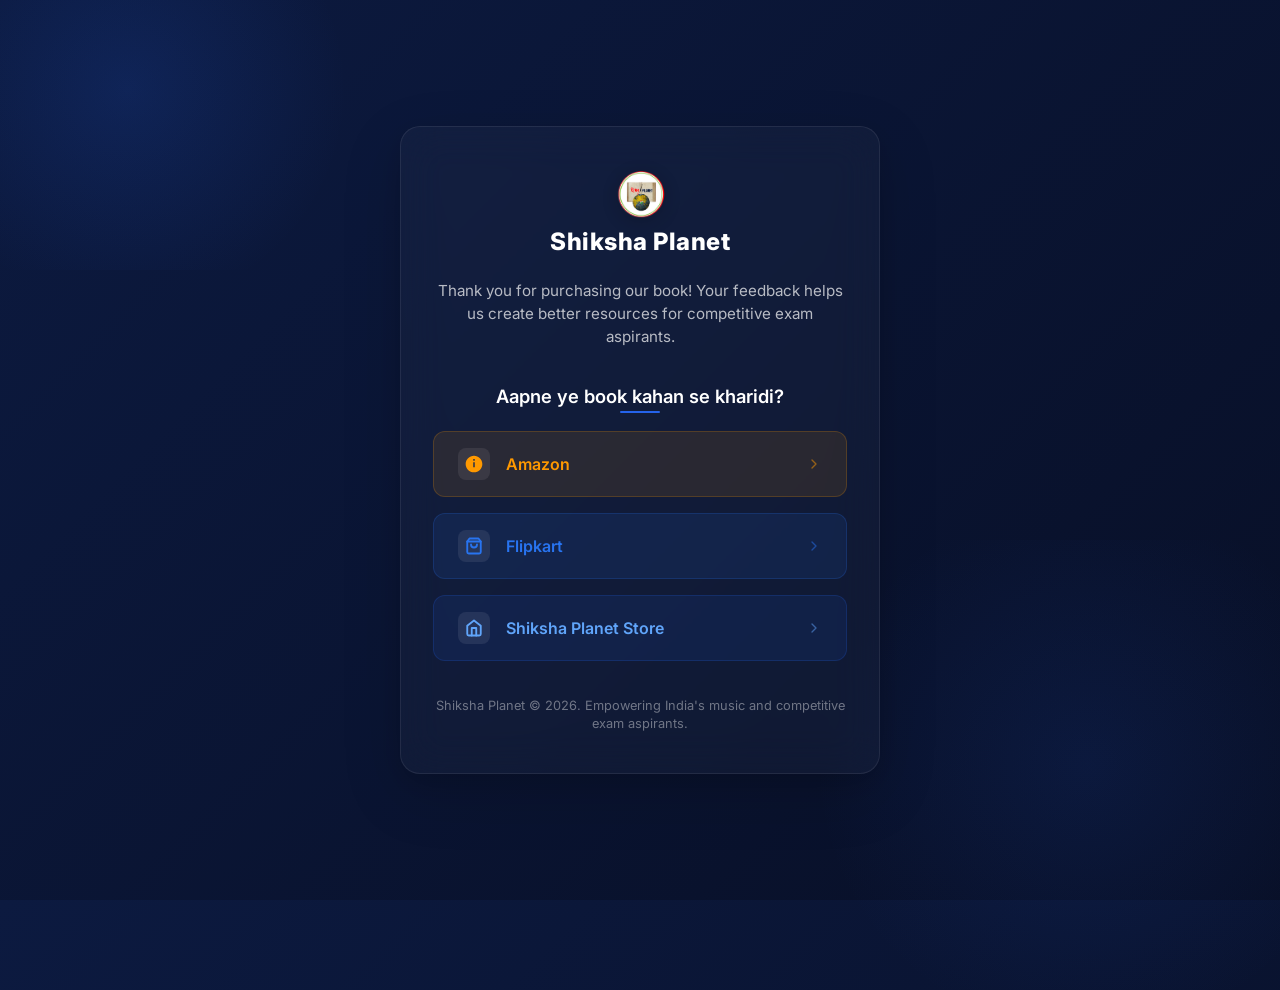
==== rate-us/index.html @ c508621c "Create index.html" ====
<!DOCTYPE html>
<html lang="en">
<head>
  <meta charset="UTF-8">
  <meta name="viewport" content="width=device-width, initial-scale=1.0">
  <title>Rate Us | Shiksha Planet</title>
  <meta name="description" content="Choose the platform where you purchased your Shiksha Planet book to rate and review it." />
  <link rel="preconnect" href="https://fonts.googleapis.com">
  <link rel="preconnect" href="https://fonts.gstatic.com" crossorigin>
  <link href="https://fonts.googleapis.com/css2?family=Inter:wght@400;500;600;700;800&display=swap" rel="stylesheet">
  
  <style>
    :root {
      --blue-950: #0c1a40;
      --blue-900: #0f2257;
      --blue-600: #2563eb;
      --white: #ffffff;
      --gray-100: #f1f5f9;
      --gray-200: #e2e8f0;
      --gray-700: #334155;
      
      --shadow-lg: 0 10px 40px rgba(0,0,0,0.12), 0 4px 16px rgba(0,0,0,0.08);
      --shadow-xl: 0 20px 60px rgba(0,0,0,0.15), 0 8px 24px rgba(0,0,0,0.1);
      
      --radius-lg: 20px;
      --radius-md: 12px;
      
      --transition: all 0.3s cubic-bezier(0.4, 0, 0.2, 1);
    }

    * {
      box-sizing: border-box;
      margin: 0;
      padding: 0;
    }

    body {
      font-family: 'Inter', sans-serif;
      background: linear-gradient(135deg, var(--blue-950) 0%, #080f26 100%);
      color: var(--white);
      min-height: 100vh;
      display: flex;
      flex-direction: column;
      align-items: center;
      justify-content: center;
      padding: 24px;
      overflow-x: hidden;
    }

    /* Background glow decorations */
    .bg-glow-1 {
      position: absolute;
      top: -10%;
      left: -10%;
      width: 40%;
      height: 40%;
      background: radial-gradient(circle, rgba(37, 99, 235, 0.15) 0%, rgba(0,0,0,0) 70%);
      pointer-events: none;
      z-index: 1;
    }

    .bg-glow-2 {
      position: absolute;
      bottom: -10%;
      right: -10%;
      width: 50%;
      height: 50%;
      background: radial-gradient(circle, rgba(37, 99, 235, 0.1) 0%, rgba(0,0,0,0) 70%);
      pointer-events: none;
      z-index: 1;
    }

    .container {
      width: 100%;
      max-width: 480px;
      background: rgba(255, 255, 255, 0.03);
      backdrop-filter: blur(20px);
      -webkit-backdrop-filter: blur(20px);
      border: 1px solid rgba(255, 255, 255, 0.08);
      border-radius: var(--radius-lg);
      padding: 40px 32px;
      box-shadow: var(--shadow-xl);
      text-align: center;
      position: relative;
      z-index: 10;
      animation: fadeInUp 0.6s ease-out;
    }

    @keyframes fadeInUp {
      from {
        opacity: 0;
        transform: translateY(20px);
      }
      to {
        opacity: 1;
        transform: translateY(0);
      }
    }

    .logo-container {
      margin-bottom: 24px;
    }

    .logo-img {
      height: 56px;
      width: auto;
      filter: drop-shadow(0 4px 8px rgba(0,0,0,0.2));
    }

    .brand-name {
      font-size: 1.5rem;
      font-weight: 800;
      color: var(--white);
      letter-spacing: 0.5px;
      margin-bottom: 8px;
    }

    .subtitle {
      color: rgba(255, 255, 255, 0.7);
      font-size: 0.95rem;
      margin-bottom: 36px;
      line-height: 1.5;
    }

    .question-title {
      font-size: 1.15rem;
      font-weight: 600;
      color: var(--white);
      margin-bottom: 24px;
      position: relative;
      display: inline-block;
    }

    .question-title::after {
      content: '';
      position: absolute;
      bottom: -6px;
      left: 50%;
      transform: translateX(-50%);
      width: 40px;
      height: 2px;
      background: var(--blue-600);
      border-radius: 2px;
    }

    .button-stack {
      display: flex;
      flex-direction: column;
      gap: 16px;
    }

    .platform-btn {
      display: flex;
      align-items: center;
      justify-content: flex-start;
      padding: 16px 24px;
      border-radius: var(--radius-md);
      text-decoration: none;
      font-weight: 600;
      font-size: 1rem;
      transition: var(--transition);
      border: 1px solid rgba(255, 255, 255, 0.05);
      position: relative;
      overflow: hidden;
    }

    .platform-btn::before {
      content: '';
      position: absolute;
      top: 0;
      left: 0;
      width: 100%;
      height: 100%;
      background: rgba(255, 255, 255, 0.02);
      opacity: 0;
      transition: var(--transition);
    }

    .platform-btn:hover::before {
      opacity: 1;
    }

    .platform-btn:hover {
      transform: translateY(-3px);
      box-shadow: 0 8px 20px rgba(0,0,0,0.3);
    }

    .icon-container {
      width: 32px;
      height: 32px;
      display: flex;
      align-items: center;
      justify-content: center;
      margin-right: 16px;
      border-radius: 8px;
      background: rgba(255,255,255,0.08);
      flex-shrink: 0;
    }

    /* Amazon Button Styles */
    .btn-amazon {
      background: rgba(255, 153, 0, 0.1);
      color: #ff9900;
      border-color: rgba(255, 153, 0, 0.2);
    }
    .btn-amazon:hover {
      background: #ff9900;
      color: #111;
      border-color: #ff9900;
    }
    .btn-amazon:hover .icon-container {
      background: rgba(0, 0, 0, 0.15);
    }

    /* Flipkart Button Styles */
    .btn-flipkart {
      background: rgba(40, 116, 240, 0.1);
      color: #2874f0;
      border-color: rgba(40, 116, 240, 0.2);
    }
    .btn-flipkart:hover {
      background: #2874f0;
      color: var(--white);
      border-color: #2874f0;
    }
    .btn-flipkart:hover .icon-container {
      background: rgba(255, 255, 255, 0.2);
    }

    /* Shiksha Planet Store Button Styles */
    .btn-store {
      background: rgba(37, 99, 235, 0.1);
      color: #60a5fa;
      border-color: rgba(37, 99, 235, 0.2);
    }
    .btn-store:hover {
      background: var(--blue-600);
      color: var(--white);
      border-color: var(--blue-600);
    }
    .btn-store:hover .icon-container {
      background: rgba(255, 255, 255, 0.2);
    }

    .arrow-icon {
      margin-left: auto;
      opacity: 0.5;
      transition: var(--transition);
    }

    .platform-btn:hover .arrow-icon {
      transform: translateX(4px);
      opacity: 1;
    }

    .footer-text {
      margin-top: 36px;
      font-size: 0.8rem;
      color: rgba(255, 255, 255, 0.4);
      line-height: 1.4;
    }

    @media (max-width: 480px) {
      .container {
        padding: 32px 20px;
      }
      .brand-name {
        font-size: 1.35rem;
      }
    }
  </style>
</head>
<body>

  <div class="bg-glow-1"></div>
  <div class="bg-glow-2"></div>

  <div class="container">
    <div class="logo-container">
      <img class="logo-img" src="../images/logo.png" alt="Shiksha Planet Logo" onerror="this.style.display='none';">
      <div class="brand-name">Shiksha Planet</div>
    </div>
    
    <p class="subtitle">Thank you for purchasing our book! Your feedback helps us create better resources for competitive exam aspirants.</p>
    
    <div class="question-title">Aapne ye book kahan se kharidi?</div>
    
    <div class="button-stack">
      
      <!-- Amazon Link (Placeholder for now) -->
      <a href="https://www.amazon.in" target="_blank" rel="noopener noreferrer" class="platform-btn btn-amazon">
        <div class="icon-container">
          <svg width="20" height="20" viewBox="0 0 24 24" fill="currentColor">
            <path d="M12 2C6.48 2 2 6.48 2 12s4.48 10 10 10 10-4.48 10-10S17.52 2 12 2zm1 14h-2v-6h2v6zm0-8h-2V6h2v2z"/>
          </svg>
        </div>
        <span>Amazon</span>
        <svg class="arrow-icon" width="16" height="16" viewBox="0 0 24 24" fill="none" stroke="currentColor" stroke-width="2" stroke-linecap="round" stroke-linejoin="round">
          <polyline points="9 18 15 12 9 6"></polyline>
        </svg>
      </a>

      <!-- Flipkart Link (Placeholder for now) -->
      <a href="https://www.flipkart.com" target="_blank" rel="noopener noreferrer" class="platform-btn btn-flipkart">
        <div class="icon-container">
          <svg width="18" height="18" viewBox="0 0 24 24" fill="none" stroke="currentColor" stroke-width="2.5" stroke-linecap="round" stroke-linejoin="round">
            <path d="M6 2L3 6v14a2 2 0 0 0 2 2h14a2 2 0 0 0 2-2V6l-3-4z"></path>
            <line x1="3" y1="6" x2="21" y2="6"></line>
            <path d="M16 10a4 4 0 0 1-8 0"></path>
          </svg>
        </div>
        <span>Flipkart</span>
        <svg class="arrow-icon" width="16" height="16" viewBox="0 0 24 24" fill="none" stroke="currentColor" stroke-width="2" stroke-linecap="round" stroke-linejoin="round">
          <polyline points="9 18 15 12 9 6"></polyline>
        </svg>
      </a>

      <!-- Shiksha Planet Store Link -->
      <a href="https://store.shikshaplanet.in" target="_blank" rel="noopener noreferrer" class="platform-btn btn-store">
        <div class="icon-container">
          <svg width="18" height="18" viewBox="0 0 24 24" fill="none" stroke="currentColor" stroke-width="2.5" stroke-linecap="round" stroke-linejoin="round">
            <path d="M3 9l9-7 9 7v11a2 2 0 0 1-2 2H5a2 2 0 0 1-2-2z"></path>
            <polyline points="9 22 9 12 15 12 15 22"></polyline>
          </svg>
        </div>
        <span>Shiksha Planet Store</span>
        <svg class="arrow-icon" width="16" height="16" viewBox="0 0 24 24" fill="none" stroke="currentColor" stroke-width="2" stroke-linecap="round" stroke-linejoin="round">
          <polyline points="9 18 15 12 9 6"></polyline>
        </svg>
      </a>
      
    </div>
    
    <p class="footer-text">Shiksha Planet &copy; 2026. Empowering India's music and competitive exam aspirants.</p>
  </div>

</body>
</html>
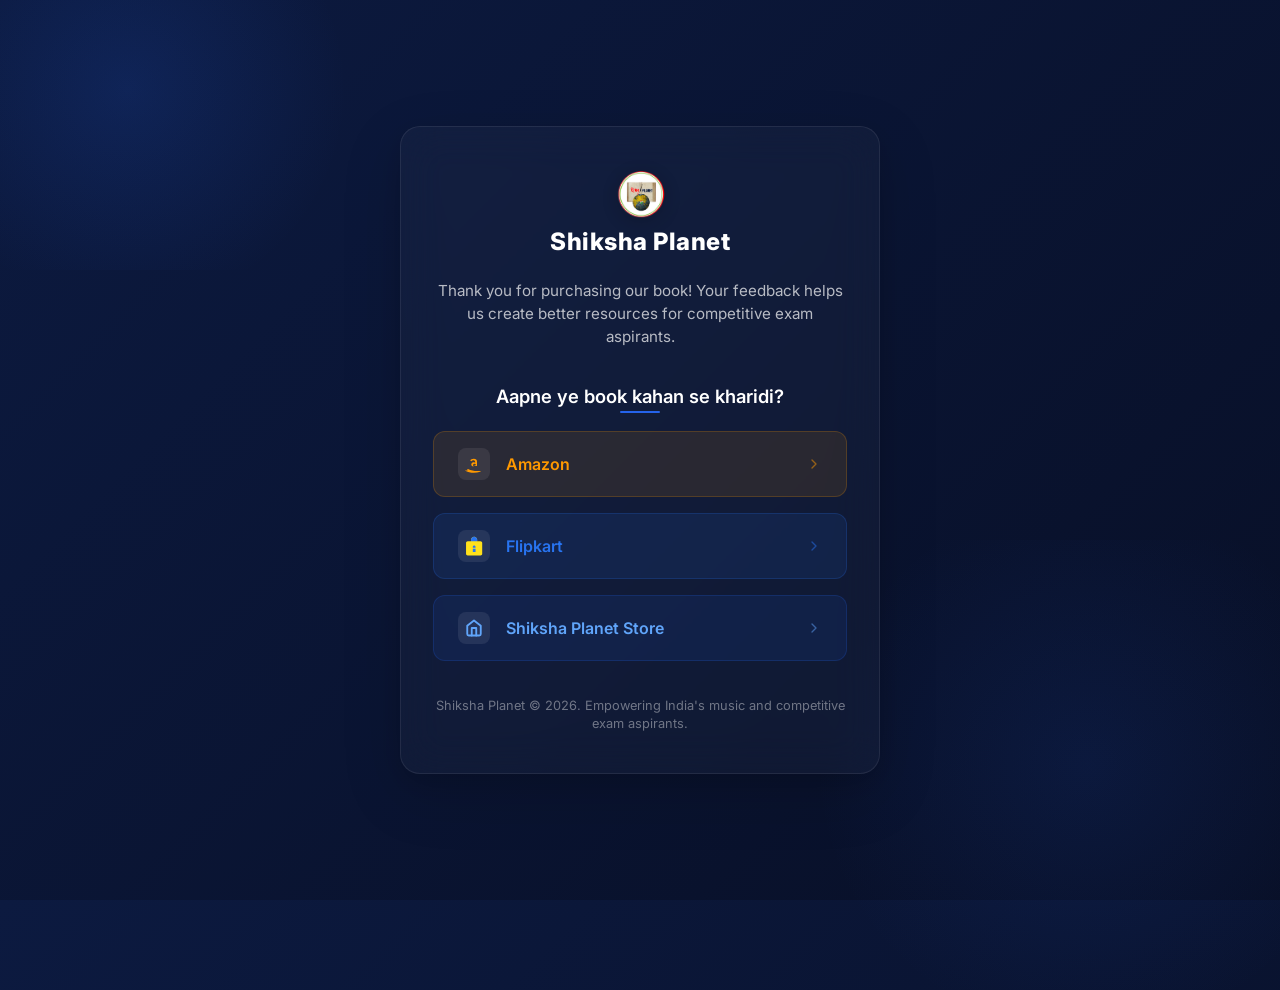
==== commit b4a408cd: "Add files via upload" ====
--- a/rate-us/index.html
+++ b/rate-us/index.html
@@ -290,8 +290,8 @@
       <!-- Amazon Link (Placeholder for now) -->
       <a href="https://www.amazon.in" target="_blank" rel="noopener noreferrer" class="platform-btn btn-amazon">
         <div class="icon-container">
-          <svg width="20" height="20" viewBox="0 0 24 24" fill="currentColor">
-            <path d="M12 2C6.48 2 2 6.48 2 12s4.48 10 10 10 10-4.48 10-10S17.52 2 12 2zm1 14h-2v-6h2v6zm0-8h-2V6h2v2z"/>
+          <svg width="22" height="22" viewBox="0 0 24 24" fill="currentColor">
+            <path d="M12.273 10.153c-.767-.042-1.637.042-2.261.439-.594.38-1.02.996-1.02 1.895 0 1.258.85 2.052 1.95 2.052 1.348 0 2.14-.925 2.45-1.737v1.442h1.899V9.45c0-2.235-1.332-3.088-3.529-3.088-1.928 0-3.328.784-3.951 1.766l1.417.822c.425-.625.992-.995 1.984-.995 1.134 0 2.08.498 2.08 1.838v.442a12.637 12.637 0 0 0-3.019-.082zm.17 1.488a2.91 2.91 0 0 1 1.388.35v1.272c-.34.615-.992 1.053-1.73 1.053-.737 0-1.162-.439-1.162-1.182 0-.915.68-1.416 1.504-1.493zM2 19.141c4.542 2.476 10.957 3.393 16.592 1.42 1.05-.367.653-1.139-.283-1.02-3.882.493-8.868.04-12.78-2.091-.652-.355-1.133.407-.529 1.691z"/>
           </svg>
         </div>
         <span>Amazon</span>
@@ -303,10 +303,10 @@
       <!-- Flipkart Link (Placeholder for now) -->
       <a href="https://www.flipkart.com" target="_blank" rel="noopener noreferrer" class="platform-btn btn-flipkart">
         <div class="icon-container">
-          <svg width="18" height="18" viewBox="0 0 24 24" fill="none" stroke="currentColor" stroke-width="2.5" stroke-linecap="round" stroke-linejoin="round">
-            <path d="M6 2L3 6v14a2 2 0 0 0 2 2h14a2 2 0 0 0 2-2V6l-3-4z"></path>
-            <line x1="3" y1="6" x2="21" y2="6"></line>
-            <path d="M16 10a4 4 0 0 1-8 0"></path>
+          <svg width="22" height="22" viewBox="0 0 24 24" fill="none">
+            <path d="M19.12 6.84h-3.66V5.16c0-1.84-1.49-3.32-3.33-3.32S8.8 3.32 8.8 5.16v1.68H5.14c-1.01 0-1.83.82-1.83 1.83v11.83c0 1.01.82 1.83 1.83 1.83h13.98c1.01 0 1.83-.82 1.83-1.83V8.67c0-1.01-.82-1.83-1.83-1.83z" fill="#FFE11B"/>
+            <path d="M12.13 1.84c-1.84 0-3.33 1.49-3.33 3.32v1.68h6.66V5.16c0-1.84-1.49-3.32-3.33-3.32z" fill="#2874F0"/>
+            <path d="M12.2 11.5c-.8 0-1.5.7-1.5 1.5v1h3v-1c0-.8-.7-1.5-1.5-1.5zm-1.5 3.5v3.5h3V15h-3z" fill="#2874F0"/>
           </svg>
         </div>
         <span>Flipkart</span>
